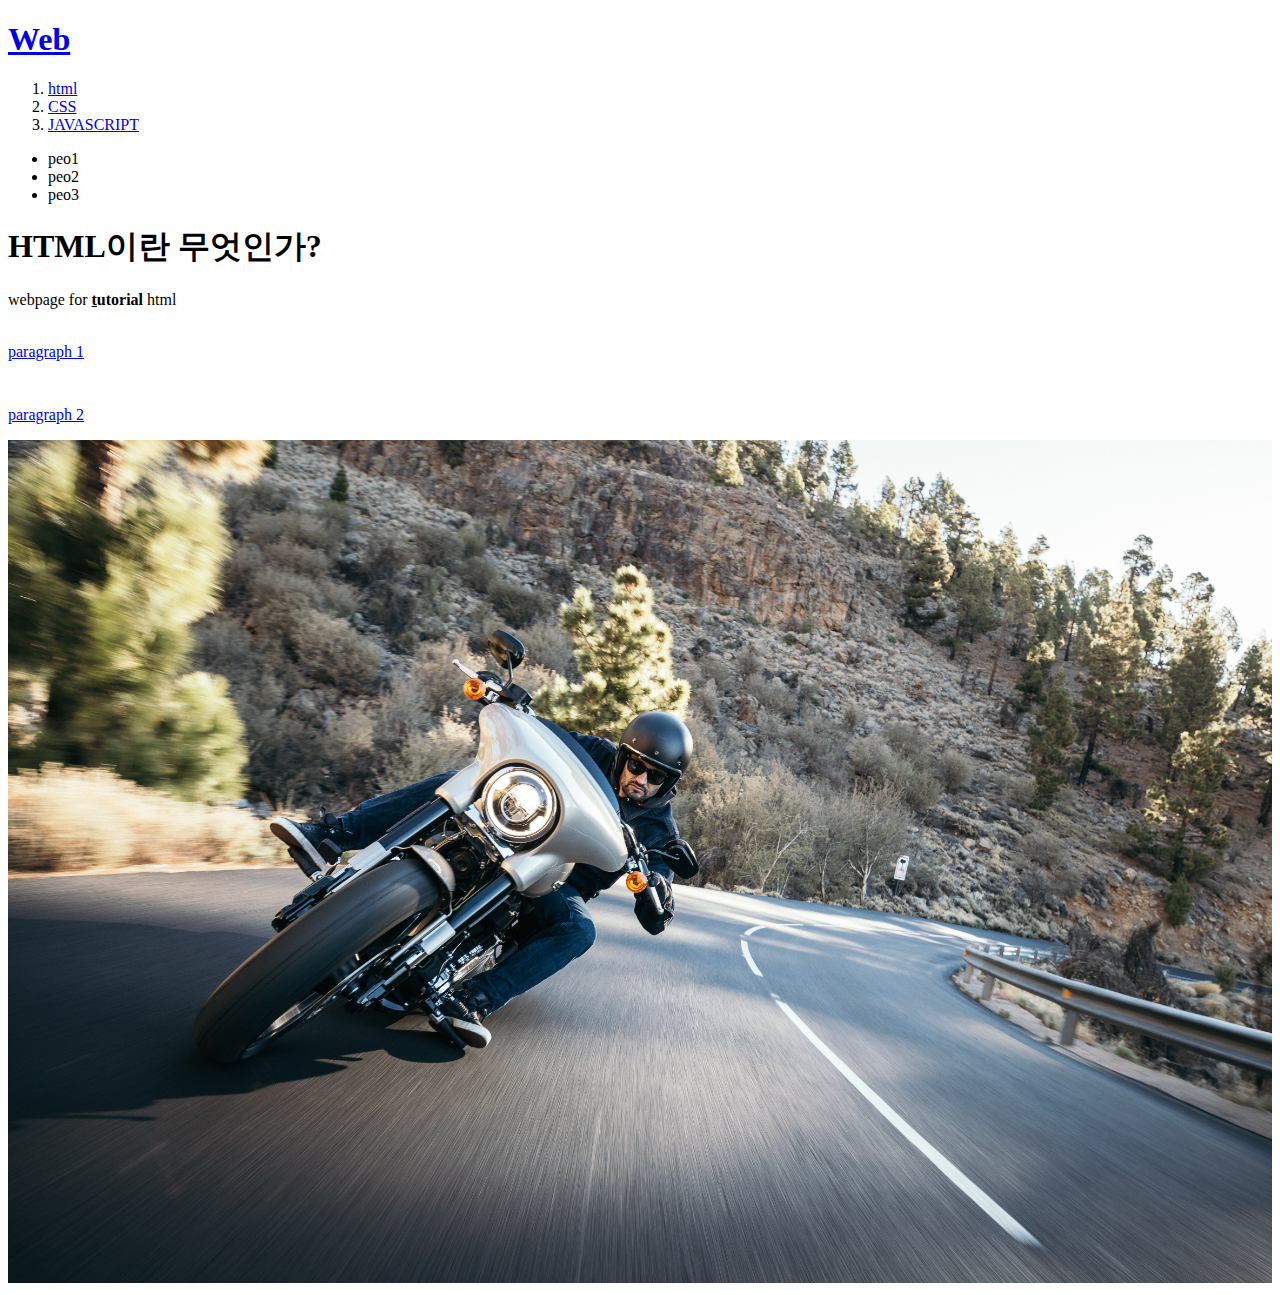
==== index.html @ 5fd15bc5 "FIRST TEST VERSION" ====
<!doctype html>
<html>
<head>
<title>WEB1-html</title>
<meta charset="utf-8">
</head>
<body>
  <h1><a href="index.html">Web</a></h1>
<ol>
<li><a href="1.html">html</a></li>
<li><a href="2.html">CSS</a></li>
<li><a href="3.html">JAVASCRIPT</a></li>
</ol>
<ul>
  <li>peo1</li>
  <li>peo2</li>
  <li>peo3</li>
</ul>
<h1>HTML이란 무엇인가?</h1>
webpage for <strong><u>t</u>utorial</strong> html
<br><br>
<p><a href="kaist.ac.kr" target="_blank" title="kaist">paragraph 1</p><p style="margin-top:45px;">paragraph 2</p>
<img src="testimage.jpg" width="100%">
</html>
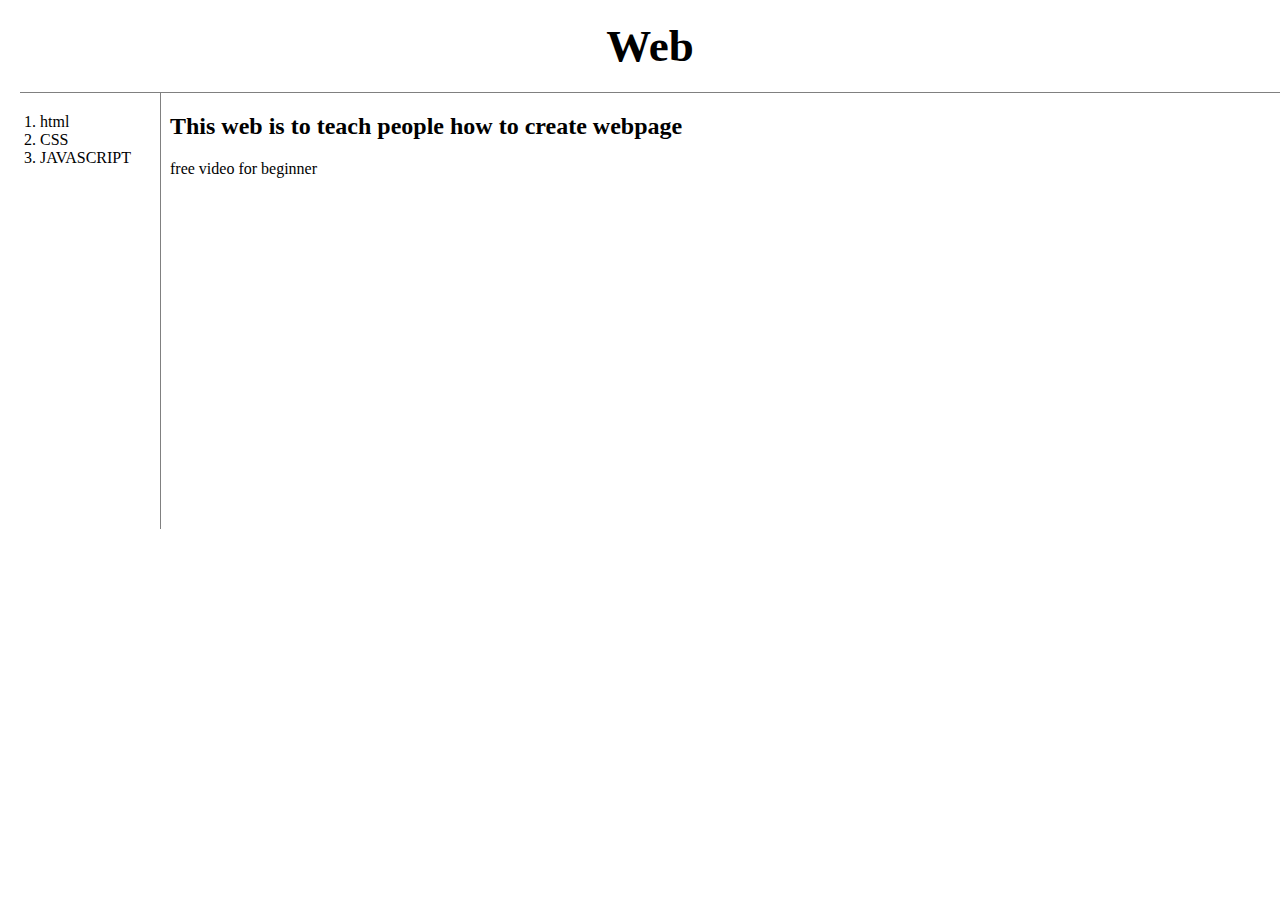
==== commit 0f04f633: "Add files via upload" ====
--- a/index.html
+++ b/index.html
@@ -1,24 +1,51 @@
 <!doctype html>
 <html>
 <head>
+  <style>
+  #grid{
+    display:grid;
+    grid-template-columns:150px 1fr;
+  }
+  h1{
+    font-size:45px;
+    text-align:center;
+    border-bottom:1px solid gray;
+    padding:20px;
+    margin:0;
+  }
+  a{
+    color:black;
+    text-decoration:none;
+  }
+  body{
+    margin:0;
+    padding-left:20px;
+  }
+  ol{
+    border-right:1px solid gray;
+    width:100px;
+    margin:0;
+    padding:20px;
+  }
+  </style>
 <title>WEB1-html</title>
 <meta charset="utf-8">
 </head>
 <body>
   <h1><a href="index.html">Web</a></h1>
-<ol>
-<li><a href="1.html">html</a></li>
-<li><a href="2.html">CSS</a></li>
-<li><a href="3.html">JAVASCRIPT</a></li>
-</ol>
-<ul>
-  <li>peo1</li>
-  <li>peo2</li>
-  <li>peo3</li>
-</ul>
-<h1>HTML이란 무엇인가?</h1>
-webpage for <strong><u>t</u>utorial</strong> html
-<br><br>
-<p><a href="kaist.ac.kr" target="_blank" title="kaist">paragraph 1</p><p style="margin-top:45px;">paragraph 2</p>
-<img src="testimage.jpg" width="100%">
+<div id="grid">
+  <ol>
+    <li><a href="1.html">html</a></li>
+    <li><a href="2.html">CSS</a></li>
+    <li><a href="3.html">JAVASCRIPT</a></li>
+  </ol>
+  <div>
+  <h2>This web is to teach people how to create webpage</h2>
+    <p>free video for beginner</p>
+    <p>
+    <iframe width="560" height="315" src="https://www.youtube.com/embed/7T7r_oSp0SE"
+    frameborder="0" allow="accelerometer; autoplay; encrypted-media; gyroscope; picture-in-picture"
+    allowfullscreen></iframe>
+  </div>
+</div>
 </html>
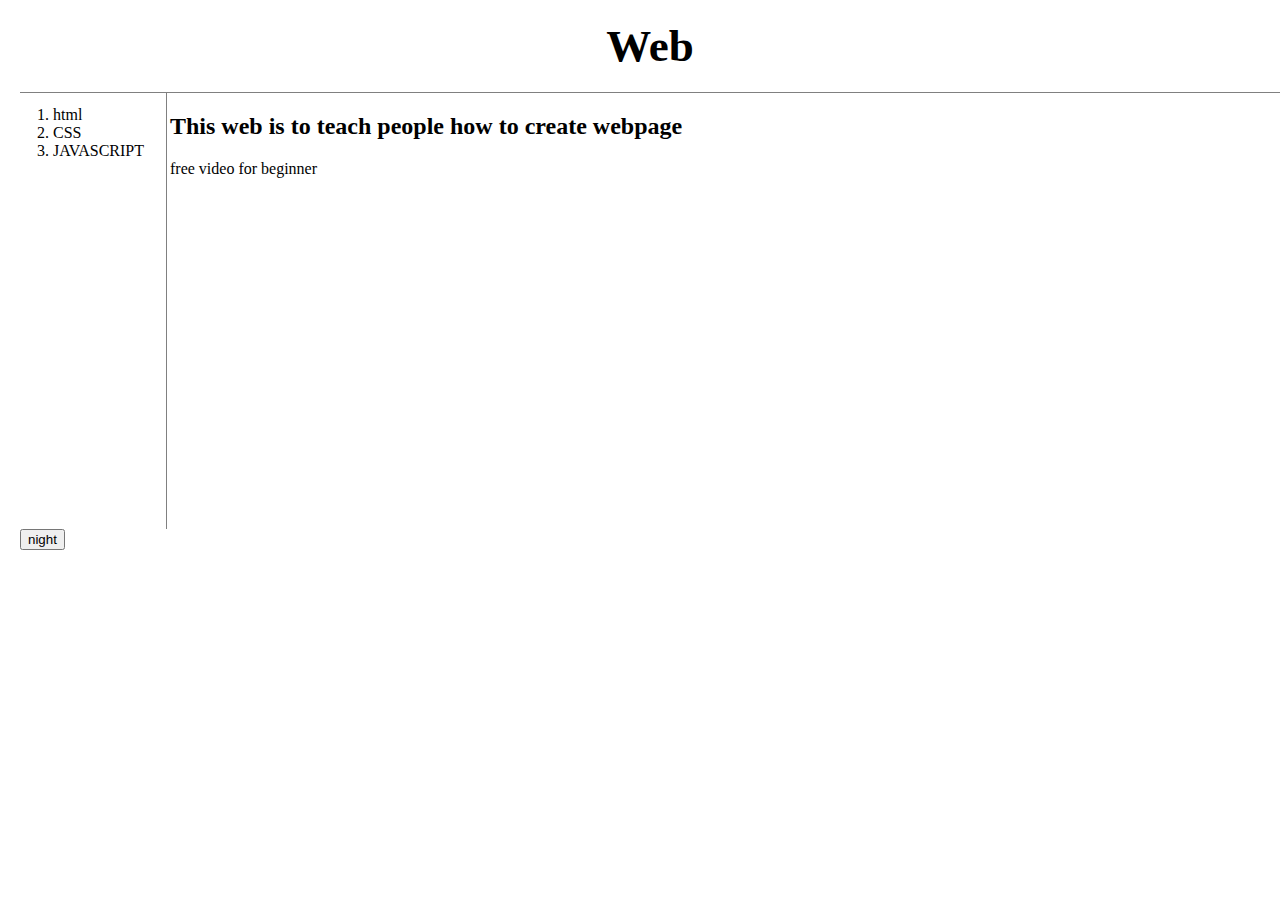
==== commit e53da558: "Add files via upload" ====
--- a/index.html
+++ b/index.html
@@ -1,38 +1,14 @@
 <!doctype html>
 <html>
 <head>
-  <style>
-  #grid{
-    display:grid;
-    grid-template-columns:150px 1fr;
-  }
-  h1{
-    font-size:45px;
-    text-align:center;
-    border-bottom:1px solid gray;
-    padding:20px;
-    margin:0;
-  }
-  a{
-    color:black;
-    text-decoration:none;
-  }
-  body{
-    margin:0;
-    padding-left:20px;
-  }
-  ol{
-    border-right:1px solid gray;
-    width:100px;
-    margin:0;
-    padding:20px;
-  }
-  </style>
-<title>WEB1-html</title>
-<meta charset="utf-8">
+  <link rel="stylesheet" href="style.css">
+  <title>WEB1-html</title>
+  <meta charset="utf-8">
+  <script src="button.js"></script>
 </head>
 <body>
   <h1><a href="index.html">Web</a></h1>
+
 <div id="grid">
   <ol>
     <li><a href="1.html">html</a></li>
@@ -48,4 +24,7 @@
     allowfullscreen></iframe>
   </div>
 </div>
+<input type="button" value="night" onclick="
+  nightDayHandler(this);
+">
 </html>
--- a/style.css
+++ b/style.css
@@ -0,0 +1,45 @@
+
+  h1{
+    font-size:45px;
+    text-align:center;
+    border-bottom:1px solid gray;
+    padding:20px;
+    margin:0;
+  }
+  a{
+    color:black;
+    text-decoration:none;
+  }
+  body{
+    margin:0;
+  }
+  ol{
+    border-right:1px solid gray;
+    width:100px;
+    margin:0;
+    padding:13px;
+  }
+  body{
+    padding-left:20px;
+  }
+  #grid{
+    display:grid;
+    grid-template-columns: 150px 1fr;
+  }
+  #grid ol{
+    padding-left:33px;
+  }
+  #article{
+    padding-left:20px;
+  }
+  @media(max-width:700px){
+    #grid{
+      display:block
+    }
+    ol{
+      border-right:none;
+    }
+    h1{
+      border-bottom:none;
+    }
+  }
